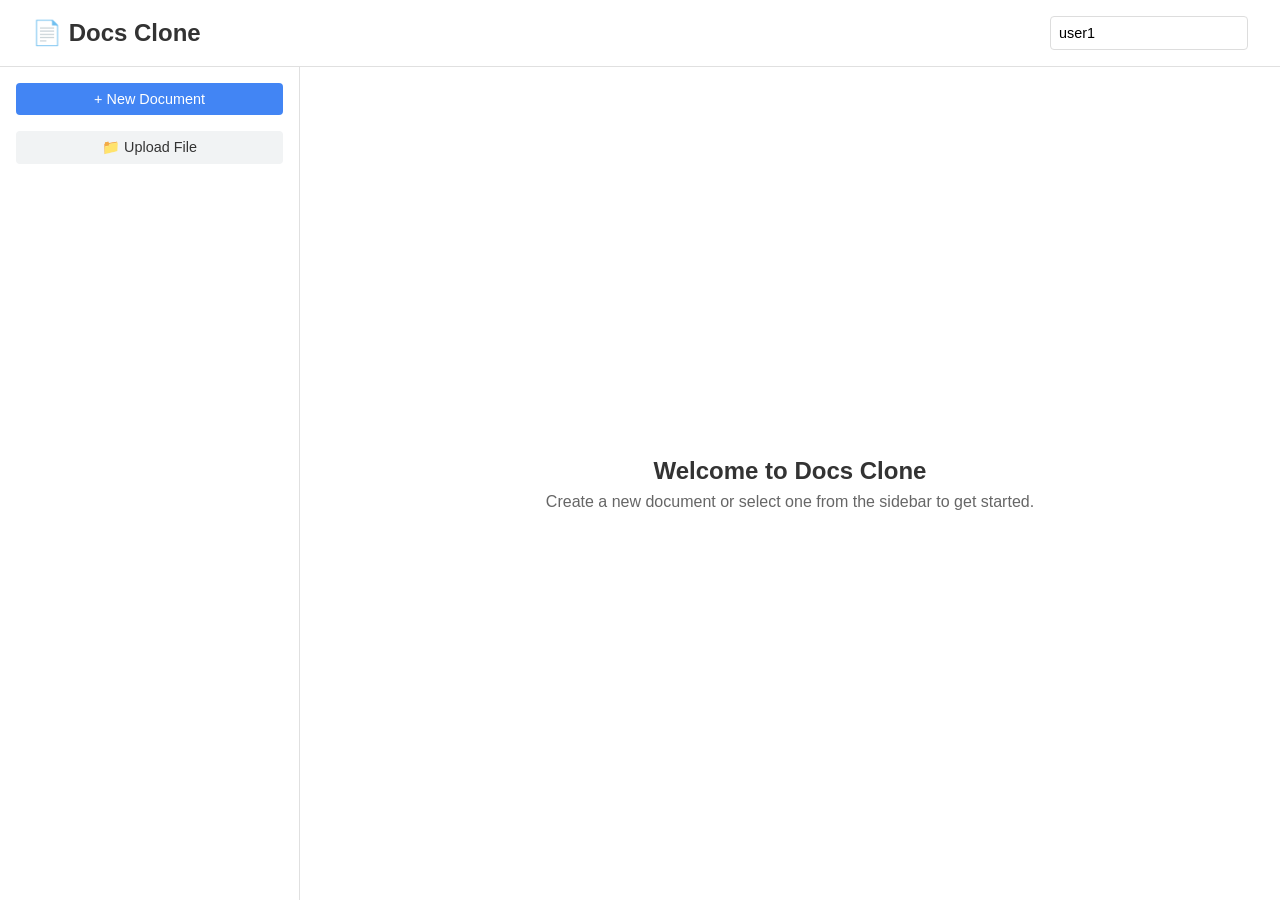
==== frontend/index.html @ d3aec5b3 "windsurt v0.1.0 step" ====
<!DOCTYPE html>
<html lang="en">
<head>
    <meta charset="UTF-8">
    <meta name="viewport" content="width=device-width, initial-scale=1.0">
    <title>Docs Clone</title>
    <link rel="stylesheet" href="styles.css">
</head>
<body>
    <div class="container">
        <header>
            <h1>📄 Docs Clone</h1>
            <div class="user-info">
                <input type="text" id="userId" placeholder="Enter your user ID" value="user1">
            </div>
        </header>

        <main>
            <div class="sidebar">
                <button id="newDocBtn" class="btn btn-primary">+ New Document</button>
                <input type="file" id="fileUpload" accept=".txt,.md" style="display: none;">
                <button id="uploadBtn" class="btn btn-secondary">📁 Upload File</button>
                <div id="documentList" class="document-list">
                    <!-- Documents will be loaded here -->
                </div>
            </div>

            <div class="editor-container" id="editorContainer" style="display: none;">
                <div class="editor-header">
                    <input type="text" id="docTitle" class="doc-title" placeholder="Document Title">
                    <div class="editor-actions">
                        <button id="saveBtn" class="btn btn-success">Save</button>
                        <button id="closeBtn" class="btn btn-secondary">Close</button>
                    </div>
                </div>
                <div class="toolbar">
                    <button class="toolbar-btn" data-command="bold" title="Bold"><b>B</b></button>
                    <button class="toolbar-btn" data-command="italic" title="Italic"><i>I</i></button>
                    <button class="toolbar-btn" data-command="underline" title="Underline"><u>U</u></button>
                    <button class="toolbar-btn" data-command="insertUnorderedList" title="Bullet List">• List</button>
                    <button class="toolbar-btn" data-command="formatBlock" data-value="h1" title="Heading 1">H1</button>
                    <button class="toolbar-btn" data-command="formatBlock" data-value="h2" title="Heading 2">H2</button>
                </div>
                <div id="editor" class="editor" contenteditable="true"></div>
            </div>

            <div class="empty-state" id="emptyState">
                <h2>Welcome to Docs Clone</h2>
                <p>Create a new document or select one from the sidebar to get started.</p>
            </div>
        </main>
    </div>

    <script src="app.js"></script>
</body>
</html>
---- frontend/styles.css ----
* {
    margin: 0;
    padding: 0;
    box-sizing: border-box;
}

body {
    font-family: -apple-system, BlinkMacSystemFont, 'Segoe UI', Roboto, Oxygen, Ubuntu, Cantarell, sans-serif;
    background-color: #f5f5f5;
    height: 100vh;
}

.container {
    display: flex;
    flex-direction: column;
    height: 100vh;
}

header {
    background-color: #fff;
    padding: 1rem 2rem;
    border-bottom: 1px solid #e0e0e0;
    display: flex;
    justify-content: space-between;
    align-items: center;
}

header h1 {
    font-size: 1.5rem;
    color: #333;
}

.user-info input {
    padding: 0.5rem;
    border: 1px solid #ddd;
    border-radius: 4px;
    font-size: 0.9rem;
}

main {
    display: flex;
    flex: 1;
    overflow: hidden;
}

.sidebar {
    width: 300px;
    background-color: #fff;
    border-right: 1px solid #e0e0e0;
    padding: 1rem;
    display: flex;
    flex-direction: column;
}

.btn {
    padding: 0.5rem 1rem;
    border: none;
    border-radius: 4px;
    cursor: pointer;
    font-size: 0.9rem;
    transition: background-color 0.2s;
}

.btn-primary {
    background-color: #4285f4;
    color: white;
    margin-bottom: 1rem;
}

.btn-primary:hover {
    background-color: #3367d6;
}

.btn-success {
    background-color: #34a853;
    color: white;
}

.btn-success:hover {
    background-color: #2d9247;
}

.btn-secondary {
    background-color: #f1f3f4;
    color: #333;
}

.btn-secondary:hover {
    background-color: #e8eaed;
}

.document-list {
    flex: 1;
    overflow-y: auto;
}

.document-item {
    padding: 0.75rem;
    border-radius: 4px;
    cursor: pointer;
    margin-bottom: 0.5rem;
    transition: background-color 0.2s;
}

.document-item:hover {
    background-color: #f1f3f4;
}

.document-item.active {
    background-color: #e8f0fe;
}

.document-item h3 {
    font-size: 0.95rem;
    color: #333;
    margin-bottom: 0.25rem;
}

.document-item p {
    font-size: 0.8rem;
    color: #666;
}

.editor-container {
    flex: 1;
    display: flex;
    flex-direction: column;
    background-color: #fff;
}

.editor-header {
    padding: 1rem 2rem;
    border-bottom: 1px solid #e0e0e0;
    display: flex;
    justify-content: space-between;
    align-items: center;
}

.doc-title {
    font-size: 1.5rem;
    border: none;
    outline: none;
    flex: 1;
    margin-right: 1rem;
}

.doc-title:focus {
    border-bottom: 2px solid #4285f4;
}

.editor-actions {
    display: flex;
    gap: 0.5rem;
}

.toolbar {
    padding: 0.5rem 2rem;
    border-bottom: 1px solid #e0e0e0;
    display: flex;
    gap: 0.5rem;
    background-color: #f8f9fa;
}

.toolbar-btn {
    padding: 0.5rem 0.75rem;
    border: 1px solid #ddd;
    border-radius: 4px;
    background-color: #fff;
    cursor: pointer;
    font-size: 0.9rem;
    transition: background-color 0.2s;
}

.toolbar-btn:hover {
    background-color: #e8eaed;
}

.editor {
    flex: 1;
    padding: 2rem;
    outline: none;
    overflow-y: auto;
    line-height: 1.6;
}

.empty-state {
    flex: 1;
    display: flex;
    flex-direction: column;
    justify-content: center;
    align-items: center;
    background-color: #fff;
}

.empty-state h2 {
    color: #333;
    margin-bottom: 0.5rem;
}

.empty-state p {
    color: #666;
}
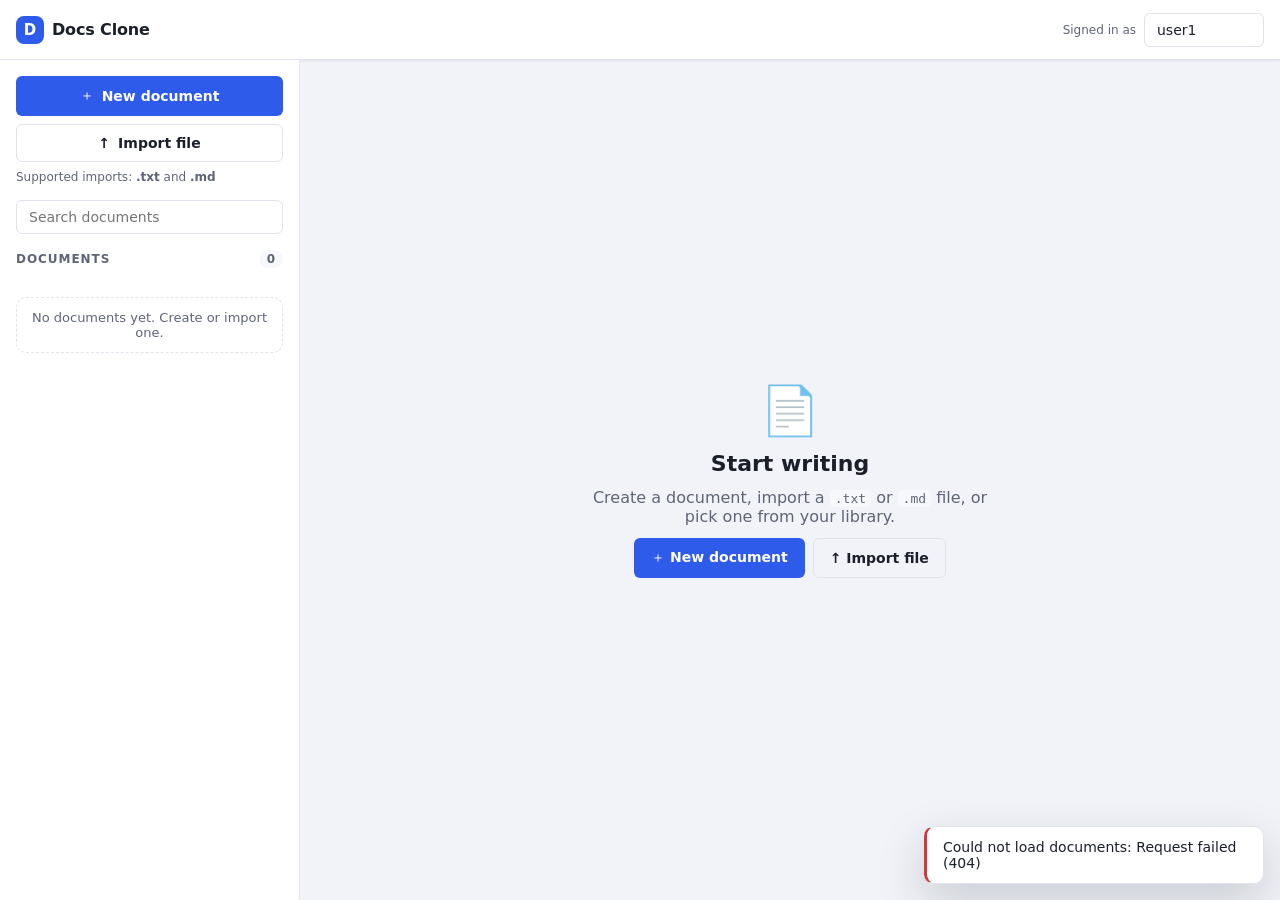
==== commit 5bb6833c: "v0.5.0" ====
--- a/frontend/index.html
+++ b/frontend/index.html
@@ -3,52 +3,142 @@
 <head>
     <meta charset="UTF-8">
     <meta name="viewport" content="width=device-width, initial-scale=1.0">
+    <meta name="description" content="A lightweight collaborative document editor.">
     <title>Docs Clone</title>
     <link rel="stylesheet" href="styles.css">
 </head>
 <body>
-    <div class="container">
-        <header>
-            <h1>📄 Docs Clone</h1>
-            <div class="user-info">
-                <input type="text" id="userId" placeholder="Enter your user ID" value="user1">
+    <a class="skip-link" href="#editor">Skip to editor</a>
+
+    <div class="app-shell">
+        <header class="topbar">
+            <button id="sidebarToggle" class="icon-btn topbar__menu" type="button"
+                    aria-label="Show documents" aria-expanded="false" aria-controls="sidebar">
+                <span aria-hidden="true">☰</span>
+            </button>
+
+            <div class="brand">
+                <span class="brand__mark" aria-hidden="true">D</span>
+                <span class="brand__name">Docs Clone</span>
             </div>
+
+            <div class="topbar__status">
+                <span id="saveStatus" class="save-status" role="status" aria-live="polite"></span>
+            </div>
+
+            <label class="field field--inline" for="userId">
+                <span class="field__label">Signed in as</span>
+                <input type="text" id="userId" class="input input--user" value="user1"
+                       autocomplete="off" spellcheck="false" aria-describedby="userIdHint">
+            </label>
+            <span id="userIdHint" class="sr-only">Change the user id to switch document libraries.</span>
         </header>
 
-        <main>
-            <div class="sidebar">
-                <button id="newDocBtn" class="btn btn-primary">+ New Document</button>
-                <input type="file" id="fileUpload" accept=".txt,.md" style="display: none;">
-                <button id="uploadBtn" class="btn btn-secondary">📁 Upload File</button>
-                <div id="documentList" class="document-list">
-                    <!-- Documents will be loaded here -->
+        <div class="layout">
+            <aside class="sidebar" id="sidebar" aria-label="Document library">
+                <div class="sidebar__actions">
+                    <button id="newDocBtn" class="btn btn--primary" type="button">
+                        <span aria-hidden="true">＋</span> New document
+                    </button>
+                    <input type="file" id="fileUpload" accept=".txt,.md" class="sr-only"
+                           aria-label="Import a .txt or .md file">
+                    <button id="uploadBtn" class="btn btn--ghost" type="button">
+                        <span aria-hidden="true">↑</span> Import file
+                    </button>
+                    <p class="hint">Supported imports: <strong>.txt</strong> and <strong>.md</strong></p>
                 </div>
+
+                <div class="sidebar__search">
+                    <label class="sr-only" for="searchInput">Search documents</label>
+                    <input type="search" id="searchInput" class="input" placeholder="Search documents"
+                           autocomplete="off">
+                </div>
+
+                <div class="sidebar__list-head">
+                    <h2 class="sidebar__title">Documents</h2>
+                    <span id="docCount" class="badge">0</span>
+                </div>
+
+                <div id="documentList" class="document-list" role="list" aria-busy="true">
+                    <div class="skeleton" aria-hidden="true"></div>
+                    <div class="skeleton" aria-hidden="true"></div>
+                    <div class="skeleton" aria-hidden="true"></div>
+                </div>
+            </aside>
+
+            <main class="workspace">
+                <section class="editor-pane" id="editorContainer" hidden aria-label="Document editor">
+                    <div class="editor-head">
+                        <label class="sr-only" for="docTitle">Document title</label>
+                        <input type="text" id="docTitle" class="doc-title" placeholder="Untitled document">
+                        <div class="editor-head__actions">
+                            <span id="docMeta" class="doc-meta"></span>
+                            <button id="saveBtn" class="btn btn--primary btn--sm" type="button">Save</button>
+                            <button id="deleteBtn" class="btn btn--danger btn--sm" type="button">Delete</button>
+                            <button id="closeBtn" class="btn btn--ghost btn--sm" type="button">Close</button>
+                        </div>
+                    </div>
+
+                    <div class="toolbar" role="toolbar" aria-label="Text formatting">
+                        <div class="toolbar__group">
+                            <button class="tool" type="button" data-command="bold" title="Bold (Ctrl+B)" aria-label="Bold"><b>B</b></button>
+                            <button class="tool" type="button" data-command="italic" title="Italic (Ctrl+I)" aria-label="Italic"><i>I</i></button>
+                            <button class="tool" type="button" data-command="underline" title="Underline (Ctrl+U)" aria-label="Underline"><u>U</u></button>
+                        </div>
+                        <div class="toolbar__divider" role="separator"></div>
+                        <div class="toolbar__group">
+                            <label class="sr-only" for="blockStyle">Text style</label>
+                            <select id="blockStyle" class="select">
+                                <option value="p">Normal text</option>
+                                <option value="h1">Title</option>
+                                <option value="h2">Heading</option>
+                                <option value="h3">Subheading</option>
+                            </select>
+                        </div>
+                        <div class="toolbar__divider" role="separator"></div>
+                        <div class="toolbar__group">
+                            <button class="tool" type="button" data-command="insertUnorderedList" title="Bulleted list" aria-label="Bulleted list">• —</button>
+                            <button class="tool" type="button" data-command="insertOrderedList" title="Numbered list" aria-label="Numbered list">1. —</button>
+                        </div>
+                        <div class="toolbar__divider" role="separator"></div>
+                        <div class="toolbar__group">
+                            <button class="tool" type="button" data-command="removeFormat" title="Clear formatting" aria-label="Clear formatting">⌫ Format</button>
+                        </div>
+                        <span id="wordCount" class="toolbar__meta" aria-live="polite"></span>
+                    </div>
+
+                    <div class="page-scroll">
+                        <div id="editor" class="page" contenteditable="true" role="textbox"
+                             aria-multiline="true" aria-label="Document content" spellcheck="true"></div>
+                    </div>
+                </section>
+
+                <section class="empty-state" id="emptyState" aria-label="Get started">
+                    <div class="empty-state__art" aria-hidden="true">📄</div>
+                    <h2>Start writing</h2>
+                    <p>Create a document, import a <code>.txt</code> or <code>.md</code> file, or pick one from your library.</p>
+                    <div class="empty-state__actions">
+                        <button id="emptyNewBtn" class="btn btn--primary" type="button">＋ New document</button>
+                        <button id="emptyUploadBtn" class="btn btn--ghost" type="button">↑ Import file</button>
+                    </div>
+                </section>
+            </main>
+        </div>
+    </div>
+
+    <div id="toasts" class="toasts" role="region" aria-label="Notifications" aria-live="polite"></div>
+
+    <div id="dialogBackdrop" class="dialog-backdrop" hidden>
+        <div class="dialog" role="dialog" aria-modal="true" aria-labelledby="dialogTitle">
+            <h2 id="dialogTitle" class="dialog__title">New document</h2>
+            <p id="dialogMessage" class="dialog__message"></p>
+            <label class="sr-only" for="dialogInput">Value</label>
+            <input type="text" id="dialogInput" class="input">
+            <div class="dialog__actions">
+                <button id="dialogCancel" class="btn btn--ghost btn--sm" type="button">Cancel</button>
+                <button id="dialogConfirm" class="btn btn--primary btn--sm" type="button">Create</button>
             </div>
-
-            <div class="editor-container" id="editorContainer" style="display: none;">
-                <div class="editor-header">
-                    <input type="text" id="docTitle" class="doc-title" placeholder="Document Title">
-                    <div class="editor-actions">
-                        <button id="saveBtn" class="btn btn-success">Save</button>
-                        <button id="closeBtn" class="btn btn-secondary">Close</button>
-                    </div>
-                </div>
-                <div class="toolbar">
-                    <button class="toolbar-btn" data-command="bold" title="Bold"><b>B</b></button>
-                    <button class="toolbar-btn" data-command="italic" title="Italic"><i>I</i></button>
-                    <button class="toolbar-btn" data-command="underline" title="Underline"><u>U</u></button>
-                    <button class="toolbar-btn" data-command="insertUnorderedList" title="Bullet List">• List</button>
-                    <button class="toolbar-btn" data-command="formatBlock" data-value="h1" title="Heading 1">H1</button>
-                    <button class="toolbar-btn" data-command="formatBlock" data-value="h2" title="Heading 2">H2</button>
-                </div>
-                <div id="editor" class="editor" contenteditable="true"></div>
-            </div>
-
-            <div class="empty-state" id="emptyState">
-                <h2>Welcome to Docs Clone</h2>
-                <p>Create a new document or select one from the sidebar to get started.</p>
-            </div>
-        </main>
+        </div>
     </div>
 
     <script src="app.js"></script>
--- a/frontend/styles.css
+++ b/frontend/styles.css
@@ -1,202 +1,587 @@
-* {
+:root {
+    --color-bg: #f1f3f8;
+    --color-surface: #ffffff;
+    --color-surface-2: #f7f8fc;
+    --color-border: #e0e3ec;
+    --color-text: #1b1f2a;
+    --color-text-muted: #5f6577;
+    --color-primary: #2f5bea;
+    --color-primary-hover: #2549c4;
+    --color-primary-soft: #e8eeff;
+    --color-danger: #d13a3a;
+    --color-danger-soft: #fdecec;
+    --color-success: #1f8a5b;
+
+    --radius-sm: 6px;
+    --radius-md: 10px;
+    --radius-lg: 16px;
+
+    --space-1: 4px;
+    --space-2: 8px;
+    --space-3: 12px;
+    --space-4: 16px;
+    --space-5: 24px;
+    --space-6: 32px;
+
+    --shadow-sm: 0 1px 2px rgba(20, 26, 46, .08);
+    --shadow-md: 0 4px 16px rgba(20, 26, 46, .10);
+    --shadow-lg: 0 18px 48px rgba(20, 26, 46, .18);
+
+    --font-ui: "Inter", "Segoe UI", system-ui, -apple-system, sans-serif;
+    --font-doc: "Georgia", "Times New Roman", serif;
+
+    --topbar-h: 60px;
+    --sidebar-w: 300px;
+    --transition: 160ms ease;
+}
+
+@media (prefers-color-scheme: dark) {
+    :root {
+        --color-bg: #12141b;
+        --color-surface: #1a1d26;
+        --color-surface-2: #21252f;
+        --color-border: #2d323f;
+        --color-text: #eef0f6;
+        --color-text-muted: #a2a9bb;
+        --color-primary: #6b8bff;
+        --color-primary-hover: #8199ff;
+        --color-primary-soft: #232b45;
+        --color-danger: #f07070;
+        --color-danger-soft: #3a2326;
+        --shadow-sm: 0 1px 2px rgba(0, 0, 0, .4);
+        --shadow-md: 0 4px 16px rgba(0, 0, 0, .45);
+        --shadow-lg: 0 18px 48px rgba(0, 0, 0, .55);
+    }
+}
+
+* { box-sizing: border-box; }
+
+html, body {
+    height: 100%;
     margin: 0;
-    padding: 0;
-    box-sizing: border-box;
 }
 
 body {
-    font-family: -apple-system, BlinkMacSystemFont, 'Segoe UI', Roboto, Oxygen, Ubuntu, Cantarell, sans-serif;
-    background-color: #f5f5f5;
-    height: 100vh;
-}
-
-.container {
+    font-family: var(--font-ui);
+    background: var(--color-bg);
+    color: var(--color-text);
+    -webkit-font-smoothing: antialiased;
+}
+
+.sr-only {
+    position: absolute;
+    width: 1px; height: 1px;
+    padding: 0; margin: -1px;
+    overflow: hidden;
+    clip: rect(0 0 0 0);
+    white-space: nowrap;
+    border: 0;
+}
+
+.skip-link {
+    position: absolute;
+    left: var(--space-3);
+    top: -48px;
+    z-index: 100;
+    padding: var(--space-2) var(--space-3);
+    background: var(--color-primary);
+    color: #fff;
+    border-radius: var(--radius-sm);
+    text-decoration: none;
+    transition: top var(--transition);
+}
+.skip-link:focus { top: var(--space-3); }
+
+:focus-visible {
+    outline: 2px solid var(--color-primary);
+    outline-offset: 2px;
+}
+
+/* ---------- Shell ---------- */
+
+.app-shell {
     display: flex;
     flex-direction: column;
     height: 100vh;
 }
 
-header {
-    background-color: #fff;
-    padding: 1rem 2rem;
-    border-bottom: 1px solid #e0e0e0;
-    display: flex;
+.topbar {
+    display: flex;
+    align-items: center;
+    gap: var(--space-3);
+    height: var(--topbar-h);
+    padding: 0 var(--space-4);
+    background: var(--color-surface);
+    border-bottom: 1px solid var(--color-border);
+    box-shadow: var(--shadow-sm);
+    flex: 0 0 auto;
+}
+
+.icon-btn.topbar__menu { display: none; }
+
+.topbar__status {
+    flex: 1 1 auto;
+    min-width: 0;
+    display: flex;
+    justify-content: center;
+}
+
+.brand {
+    display: flex;
+    align-items: center;
+    gap: var(--space-2);
+    font-weight: 650;
+    letter-spacing: -.01em;
+}
+
+.brand__mark {
+    display: grid;
+    place-items: center;
+    width: 28px; height: 28px;
+    border-radius: 8px;
+    background: var(--color-primary);
+    color: #fff;
+    font-size: 15px;
+    font-weight: 700;
+}
+
+.save-status {
+    font-size: 13px;
+    color: var(--color-text-muted);
+    padding: var(--space-1) var(--space-3);
+    border-radius: 999px;
+    background: transparent;
+    transition: background var(--transition), color var(--transition);
+}
+.save-status[data-state="saving"] { background: var(--color-surface-2); }
+.save-status[data-state="saved"] { color: var(--color-success); }
+.save-status[data-state="error"] { color: var(--color-danger); background: var(--color-danger-soft); }
+
+.field--inline {
+    display: flex;
+    align-items: center;
+    gap: var(--space-2);
+}
+.field__label {
+    font-size: 12px;
+    color: var(--color-text-muted);
+    white-space: nowrap;
+}
+
+.layout {
+    display: flex;
+    flex: 1 1 auto;
+    min-height: 0;
+}
+
+/* ---------- Controls ---------- */
+
+.input, .select {
+    font: inherit;
+    font-size: 14px;
+    color: var(--color-text);
+    background: var(--color-surface);
+    border: 1px solid var(--color-border);
+    border-radius: var(--radius-sm);
+    padding: var(--space-2) var(--space-3);
+    width: 100%;
+    transition: border-color var(--transition), box-shadow var(--transition);
+}
+.input:hover, .select:hover { border-color: var(--color-text-muted); }
+.input:focus, .select:focus {
+    border-color: var(--color-primary);
+    box-shadow: 0 0 0 3px var(--color-primary-soft);
+    outline: none;
+}
+.input--user { width: 120px; }
+
+.btn {
+    font: inherit;
+    font-size: 14px;
+    font-weight: 550;
+    display: inline-flex;
+    align-items: center;
+    justify-content: center;
+    gap: var(--space-2);
+    padding: 10px var(--space-4);
+    border-radius: var(--radius-sm);
+    border: 1px solid transparent;
+    cursor: pointer;
+    white-space: nowrap;
+    transition: background var(--transition), color var(--transition),
+                border-color var(--transition), transform var(--transition);
+}
+.btn:active { transform: translateY(1px); }
+.btn:disabled { opacity: .55; cursor: not-allowed; transform: none; }
+.btn--sm { padding: 7px var(--space-3); font-size: 13px; }
+
+.btn--primary { background: var(--color-primary); color: #fff; }
+.btn--primary:hover:not(:disabled) { background: var(--color-primary-hover); }
+
+.btn--ghost {
+    background: transparent;
+    color: var(--color-text);
+    border-color: var(--color-border);
+}
+.btn--ghost:hover:not(:disabled) { background: var(--color-surface-2); }
+
+.btn--danger { background: transparent; color: var(--color-danger); border-color: var(--color-border); }
+.btn--danger:hover:not(:disabled) { background: var(--color-danger-soft); border-color: var(--color-danger); }
+
+.icon-btn {
+    display: grid;
+    place-items: center;
+    width: 36px; height: 36px;
+    font-size: 18px;
+    background: transparent;
+    border: 1px solid transparent;
+    border-radius: var(--radius-sm);
+    color: var(--color-text);
+    cursor: pointer;
+}
+.icon-btn:hover { background: var(--color-surface-2); }
+
+/* ---------- Sidebar ---------- */
+
+.sidebar {
+    width: var(--sidebar-w);
+    flex: 0 0 var(--sidebar-w);
+    display: flex;
+    flex-direction: column;
+    gap: var(--space-4);
+    padding: var(--space-4);
+    background: var(--color-surface);
+    border-right: 1px solid var(--color-border);
+    overflow-y: auto;
+}
+
+.sidebar__actions { display: grid; gap: var(--space-2); }
+
+.hint {
+    margin: 0;
+    font-size: 12px;
+    color: var(--color-text-muted);
+}
+
+.sidebar__list-head {
+    display: flex;
+    align-items: center;
     justify-content: space-between;
-    align-items: center;
-}
-
-header h1 {
-    font-size: 1.5rem;
-    color: #333;
-}
-
-.user-info input {
-    padding: 0.5rem;
-    border: 1px solid #ddd;
+}
+.sidebar__title {
+    margin: 0;
+    font-size: 12px;
+    font-weight: 650;
+    letter-spacing: .08em;
+    text-transform: uppercase;
+    color: var(--color-text-muted);
+}
+
+.badge {
+    font-size: 12px;
+    font-weight: 600;
+    color: var(--color-text-muted);
+    background: var(--color-surface-2);
+    border-radius: 999px;
+    padding: 2px var(--space-2);
+}
+
+.document-list { display: grid; gap: var(--space-2); }
+
+.doc-card {
+    display: grid;
+    gap: 2px;
+    width: 100%;
+    text-align: left;
+    font: inherit;
+    color: inherit;
+    padding: var(--space-3);
+    background: var(--color-surface-2);
+    border: 1px solid transparent;
+    border-radius: var(--radius-md);
+    cursor: pointer;
+    transition: background var(--transition), border-color var(--transition);
+}
+.doc-card:hover { border-color: var(--color-border); background: var(--color-surface); }
+.doc-card[aria-current="true"] {
+    background: var(--color-primary-soft);
+    border-color: var(--color-primary);
+}
+.doc-card__title {
+    font-size: 14px;
+    font-weight: 600;
+    overflow: hidden;
+    text-overflow: ellipsis;
+    white-space: nowrap;
+}
+.doc-card__meta { font-size: 12px; color: var(--color-text-muted); }
+
+.skeleton {
+    height: 54px;
+    border-radius: var(--radius-md);
+    background: linear-gradient(90deg, var(--color-surface-2) 25%, var(--color-border) 37%, var(--color-surface-2) 63%);
+    background-size: 400% 100%;
+    animation: shimmer 1.3s ease-in-out infinite;
+}
+@keyframes shimmer {
+    from { background-position: 100% 0; }
+    to { background-position: 0 0; }
+}
+
+.list-empty {
+    font-size: 13px;
+    color: var(--color-text-muted);
+    padding: var(--space-3);
+    border: 1px dashed var(--color-border);
+    border-radius: var(--radius-md);
+    text-align: center;
+}
+
+/* ---------- Workspace ---------- */
+
+.workspace {
+    flex: 1 1 auto;
+    min-width: 0;
+    display: flex;
+    overflow: hidden;
+}
+
+.editor-pane {
+    flex: 1 1 auto;
+    display: flex;
+    flex-direction: column;
+    min-width: 0;
+}
+.editor-pane[hidden] { display: none; }
+
+.editor-head {
+    display: flex;
+    align-items: center;
+    gap: var(--space-3);
+    padding: var(--space-3) var(--space-5);
+    background: var(--color-surface);
+    border-bottom: 1px solid var(--color-border);
+}
+
+.doc-title {
+    flex: 1 1 auto;
+    min-width: 0;
+    font: inherit;
+    font-size: 18px;
+    font-weight: 650;
+    color: var(--color-text);
+    background: transparent;
+    border: 1px solid transparent;
+    border-radius: var(--radius-sm);
+    padding: var(--space-2) var(--space-3);
+}
+.doc-title:hover { background: var(--color-surface-2); }
+.doc-title:focus {
+    background: var(--color-surface);
+    border-color: var(--color-primary);
+    box-shadow: 0 0 0 3px var(--color-primary-soft);
+    outline: none;
+}
+
+.editor-head__actions {
+    display: flex;
+    align-items: center;
+    gap: var(--space-2);
+}
+.doc-meta { font-size: 12px; color: var(--color-text-muted); }
+
+.toolbar {
+    display: flex;
+    align-items: center;
+    gap: var(--space-2);
+    flex-wrap: wrap;
+    padding: var(--space-2) var(--space-5);
+    background: var(--color-surface-2);
+    border-bottom: 1px solid var(--color-border);
+}
+.toolbar__group { display: flex; gap: var(--space-1); }
+.toolbar__divider {
+    width: 1px;
+    height: 22px;
+    background: var(--color-border);
+}
+.toolbar__meta {
+    margin-left: auto;
+    font-size: 12px;
+    color: var(--color-text-muted);
+}
+
+.tool {
+    font: inherit;
+    font-size: 14px;
+    min-width: 34px;
+    height: 32px;
+    padding: 0 var(--space-2);
+    color: var(--color-text);
+    background: transparent;
+    border: 1px solid transparent;
+    border-radius: var(--radius-sm);
+    cursor: pointer;
+    transition: background var(--transition), color var(--transition);
+}
+.tool:hover { background: var(--color-surface); border-color: var(--color-border); }
+.tool[aria-pressed="true"] {
+    background: var(--color-primary-soft);
+    color: var(--color-primary);
+    border-color: var(--color-primary);
+}
+.select { width: auto; padding: 6px var(--space-2); }
+
+.page-scroll {
+    flex: 1 1 auto;
+    overflow-y: auto;
+    padding: var(--space-6) var(--space-4);
+    background: var(--color-bg);
+}
+
+.page {
+    max-width: 816px;
+    min-height: 900px;
+    margin: 0 auto;
+    padding: 72px 84px;
+    background: var(--color-surface);
+    border: 1px solid var(--color-border);
+    border-radius: var(--radius-sm);
+    box-shadow: var(--shadow-md);
+    font-family: var(--font-doc);
+    font-size: 17px;
+    line-height: 1.7;
+    outline: none;
+}
+.page:focus-visible { border-color: var(--color-primary); }
+.page > *:first-child { margin-top: 0; }
+.page h1 { font-size: 30px; line-height: 1.25; }
+.page h2 { font-size: 24px; line-height: 1.3; }
+.page h3 { font-size: 20px; line-height: 1.35; }
+.page p { margin: 0 0 1em; }
+.page ul, .page ol { padding-left: 1.4em; }
+.page:empty::before {
+    content: "Start typing your document…";
+    color: var(--color-text-muted);
+}
+
+/* ---------- Empty state ---------- */
+
+.empty-state {
+    flex: 1 1 auto;
+    display: flex;
+    flex-direction: column;
+    align-items: center;
+    justify-content: center;
+    gap: var(--space-3);
+    padding: var(--space-6);
+    text-align: center;
+}
+.empty-state[hidden] { display: none; }
+.empty-state__art { font-size: 48px; }
+.empty-state h2 { margin: 0; font-size: 22px; }
+.empty-state p {
+    margin: 0;
+    max-width: 42ch;
+    color: var(--color-text-muted);
+}
+.empty-state code {
+    background: var(--color-surface-2);
     border-radius: 4px;
-    font-size: 0.9rem;
-}
-
-main {
-    display: flex;
-    flex: 1;
-    overflow: hidden;
-}
-
-.sidebar {
-    width: 300px;
-    background-color: #fff;
-    border-right: 1px solid #e0e0e0;
-    padding: 1rem;
-    display: flex;
-    flex-direction: column;
-}
-
-.btn {
-    padding: 0.5rem 1rem;
-    border: none;
-    border-radius: 4px;
-    cursor: pointer;
-    font-size: 0.9rem;
-    transition: background-color 0.2s;
-}
-
-.btn-primary {
-    background-color: #4285f4;
-    color: white;
-    margin-bottom: 1rem;
-}
-
-.btn-primary:hover {
-    background-color: #3367d6;
-}
-
-.btn-success {
-    background-color: #34a853;
-    color: white;
-}
-
-.btn-success:hover {
-    background-color: #2d9247;
-}
-
-.btn-secondary {
-    background-color: #f1f3f4;
-    color: #333;
-}
-
-.btn-secondary:hover {
-    background-color: #e8eaed;
-}
-
-.document-list {
-    flex: 1;
-    overflow-y: auto;
-}
-
-.document-item {
-    padding: 0.75rem;
-    border-radius: 4px;
-    cursor: pointer;
-    margin-bottom: 0.5rem;
-    transition: background-color 0.2s;
-}
-
-.document-item:hover {
-    background-color: #f1f3f4;
-}
-
-.document-item.active {
-    background-color: #e8f0fe;
-}
-
-.document-item h3 {
-    font-size: 0.95rem;
-    color: #333;
-    margin-bottom: 0.25rem;
-}
-
-.document-item p {
-    font-size: 0.8rem;
-    color: #666;
-}
-
-.editor-container {
-    flex: 1;
-    display: flex;
-    flex-direction: column;
-    background-color: #fff;
-}
-
-.editor-header {
-    padding: 1rem 2rem;
-    border-bottom: 1px solid #e0e0e0;
-    display: flex;
-    justify-content: space-between;
-    align-items: center;
-}
-
-.doc-title {
-    font-size: 1.5rem;
-    border: none;
-    outline: none;
-    flex: 1;
-    margin-right: 1rem;
-}
-
-.doc-title:focus {
-    border-bottom: 2px solid #4285f4;
-}
-
-.editor-actions {
-    display: flex;
-    gap: 0.5rem;
-}
-
-.toolbar {
-    padding: 0.5rem 2rem;
-    border-bottom: 1px solid #e0e0e0;
-    display: flex;
-    gap: 0.5rem;
-    background-color: #f8f9fa;
-}
-
-.toolbar-btn {
-    padding: 0.5rem 0.75rem;
-    border: 1px solid #ddd;
-    border-radius: 4px;
-    background-color: #fff;
-    cursor: pointer;
-    font-size: 0.9rem;
-    transition: background-color 0.2s;
-}
-
-.toolbar-btn:hover {
-    background-color: #e8eaed;
-}
-
-.editor {
-    flex: 1;
-    padding: 2rem;
-    outline: none;
-    overflow-y: auto;
-    line-height: 1.6;
-}
-
-.empty-state {
-    flex: 1;
-    display: flex;
-    flex-direction: column;
-    justify-content: center;
-    align-items: center;
-    background-color: #fff;
-}
-
-.empty-state h2 {
-    color: #333;
-    margin-bottom: 0.5rem;
-}
-
-.empty-state p {
-    color: #666;
-}
+    padding: 1px 5px;
+    font-size: 13px;
+}
+.empty-state__actions { display: flex; gap: var(--space-2); flex-wrap: wrap; justify-content: center; }
+
+/* ---------- Toasts ---------- */
+
+.toasts {
+    position: fixed;
+    right: var(--space-4);
+    bottom: var(--space-4);
+    display: grid;
+    gap: var(--space-2);
+    z-index: 60;
+}
+.toast {
+    min-width: 240px;
+    max-width: 340px;
+    padding: var(--space-3) var(--space-4);
+    font-size: 14px;
+    color: var(--color-text);
+    background: var(--color-surface);
+    border: 1px solid var(--color-border);
+    border-left: 3px solid var(--color-primary);
+    border-radius: var(--radius-md);
+    box-shadow: var(--shadow-lg);
+    animation: toast-in 180ms ease;
+}
+.toast--error { border-left-color: var(--color-danger); }
+.toast--success { border-left-color: var(--color-success); }
+@keyframes toast-in {
+    from { opacity: 0; transform: translateY(8px); }
+    to { opacity: 1; transform: none; }
+}
+
+/* ---------- Dialog ---------- */
+
+.dialog-backdrop {
+    position: fixed;
+    inset: 0;
+    display: grid;
+    place-items: center;
+    padding: var(--space-4);
+    background: rgba(15, 19, 32, .45);
+    z-index: 70;
+}
+.dialog-backdrop[hidden] { display: none; }
+
+.dialog {
+    width: 100%;
+    max-width: 400px;
+    display: grid;
+    gap: var(--space-3);
+    padding: var(--space-5);
+    background: var(--color-surface);
+    border-radius: var(--radius-lg);
+    box-shadow: var(--shadow-lg);
+}
+.dialog__title { margin: 0; font-size: 18px; }
+.dialog__message { margin: 0; font-size: 14px; color: var(--color-text-muted); }
+.dialog__actions { display: flex; justify-content: flex-end; gap: var(--space-2); }
+
+/* ---------- Responsive ---------- */
+
+@media (max-width: 900px) {
+    .icon-btn.topbar__menu { display: grid; }
+    .field--inline .field__label { display: none; }
+
+    .sidebar {
+        position: fixed;
+        top: var(--topbar-h);
+        bottom: 0;
+        left: 0;
+        z-index: 50;
+        transform: translateX(-100%);
+        transition: transform var(--transition);
+        box-shadow: var(--shadow-lg);
+    }
+    .sidebar.is-open { transform: none; }
+
+    .page { padding: var(--space-5); min-height: 600px; width: 100%; }
+    .page-scroll { padding: var(--space-3); }
+    .editor-head { flex-wrap: wrap; padding: var(--space-3); }
+    .editor-head__actions { width: 100%; justify-content: flex-end; }
+    .toolbar { padding: var(--space-2) var(--space-3); row-gap: var(--space-2); }
+    .toolbar__meta { margin-left: 0; }
+    .doc-title { flex-basis: 100%; }
+    .doc-meta { display: none; }
+    .input--user { width: 96px; }
+}
+
+@media (prefers-reduced-motion: reduce) {
+    *, *::before, *::after {
+        animation-duration: .01ms !important;
+        transition-duration: .01ms !important;
+    }
+}
